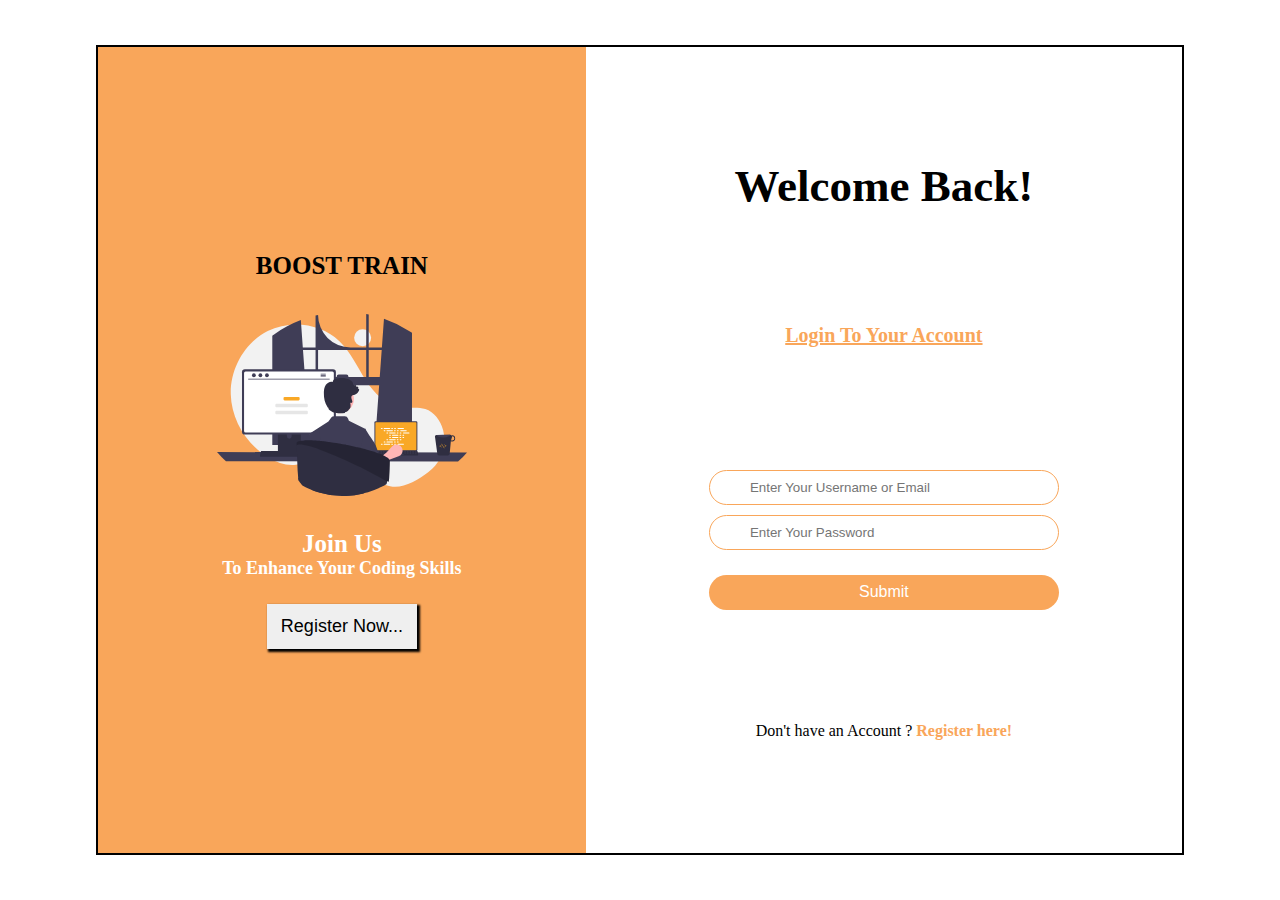
==== index.html @ 43200cd0 "second commit" ====
<!DOCTYPE html>
<html lang="en">

<head>
    <meta charset="UTF-8">
    <meta http-equiv="X-UA-Compatible" content="IE=edge">
    <meta name="viewport" content="width=device-width, initial-scale=1.0">
    <link rel="stylesheet" href="index.css">
    <script type="text/javascript" src="validation.js"></script>
    <title>Login</title>
</head>

<body>
    <div id="main">
        <div id="left">
            <h2>BOOST TRAIN</h2>
            <img src="./images/left_img.svg" width="250px" height="250px" alt="">
            <h3>Join Us</h3>
            <h5>To Enhance Your Coding Skills</h5>
            <button type="submit" onclick="location.href = 'register.html'">Register Now...</button>
        </div>
        <div id="right">
            <h1>Welcome Back!</h1>
            <p id="text1">Login To Your Account</p>
            <form id="form">
                <input type="text" id="username" required placeholder="Enter Your Username or Email">
                <input type="password" id="password" required placeholder="Enter Your Password">
                <button id="submit" type="submit" onclick="validationLogin()">Submit</button>
            </form>
            <p>Don't have an Account ? <span>Register here!</span></p>
        </div>
    </div>



    <script type="text/javascript" src="validation.js"></script>
</body>

</html>
---- index.css ----
* {
    padding: 0;
    margin: 0;
    box-sizing: border-box;
}

body {
    background: white;
    width: 100%;
    height: 100vh;
    display: flex;
    flex-direction: column;
    align-items: center;
    justify-content: center;
}

#main {
    border: 2px solid black;
    width: 85%;
    height: 90vh;
    display: flex;
    background: white;
}

#main #left h2 {

    font-size: 25px;
}

#main #left h3 {
    color: white;
    font-size: 25px;
}

#main #left h5 {
    color: white;
    font-size: 18px;
}

#main #left p {
    color: white;
    border: 1px solid white;
    width: 120px;
    height: 30px;
    text-align: center;
    margin-top: 20px;

}

#main #left button {
    margin-top: 25px;
    width: 150px;
    height: 45px;
    border: none;
    box-shadow: 2px 2px 2px 1px;
    font-size: 18px;
}

#main #left {
    display: flex;
    flex-direction: column;
    justify-content: center;
    align-items: center;
    background: #F9A65A;
    width: 45%;
}

#main #right #text1 {
    color: #F9A65A;
    font-weight: bold;
    text-decoration: underline;
    font-size: 20px;
}

#main #right p>span {
    color: #F9A65A;
    font-weight: bold;
}

#main #right {
    display: flex;
    flex-direction: column;
    justify-content: space-evenly;
    align-items: center;
    background: white;
    width: 55%;
}


#main #right {
    background: white;

}

#main #right h1 {
    font-size: 45px;
}

#main #right #form {
    display: flex;
    flex-direction: column;
}

#main #right #form input {
    border: 1px solid #F9A65A;

    text-indent: 40px;
    width: 350px;
    height: 35px;
    margin-top: 10px;
    border-radius: 50px;
}

#main #right #form button {
    width: 350px;
    height: 35px;
    margin-top: 25px;
    border-radius: 50px;
    background: #F9A65A;
    color: white;
    font-size: 16px;
    border: none;
}


@media screen and (max-width: 990px) {
    #form .main-input input {
        width: 600px;
        height: 52px;
        border-radius: 5px;
        border: 1px solid black;
        padding: 5px;
        margin-top: 10px;
        margin-bottom: 10px;
        text-indent: 8px;
        outline: none;
    }

    #form .main-input label {
        color: white;
        font-family: 'Franklin Gothic Medium', 'Arial Narrow', Arial, sans-serif;
        font-size: 35px;
    }

    #form>h2 {
        color: rgb(255, 255, 255);
        font-size: 70px;
    }

    #form {
        width: 90%;
    }

    #form #submit {
        height: 60px;
        width: 600px;
        font-size: 35px;
    }
}



@media screen and (max-width: 550px) {
    #form .main-input input {
        width: 300px;
        height: 32px;
        border-radius: 5px;
        border: 1px solid black;
        padding: 5px;
        margin-top: 10px;
        margin-bottom: 10px;
        text-indent: 8px;
        outline: none;
    }

    #form {
        width: 80%;
    }

    #form #submit {
        height: 40px;
        width: 300px;
    }
}


@media screen and (max-width: 390px) {
    #form .main-input input {
        width: 230px;
        height: 28px;
        border-radius: 5px;
        border: 1px solid black;
        padding: 5px;
        margin-top: 10px;
        margin-bottom: 10px;
        text-indent: 8px;
        outline: none;
    }

    #form .main-input label {
        color: white;
        font-family: 'Franklin Gothic Medium', 'Arial Narrow', Arial, sans-serif;
        font-size: 15px;
    }

    #form>h2 {
        color: rgb(255, 255, 255);
        font-size: 40px;
    }

    #form {
        width: 75%;
        height: 70vh;
    }

    #form #submit {
        height: 35px;
        width: 230px;
        font-size: 20px;
    }
}
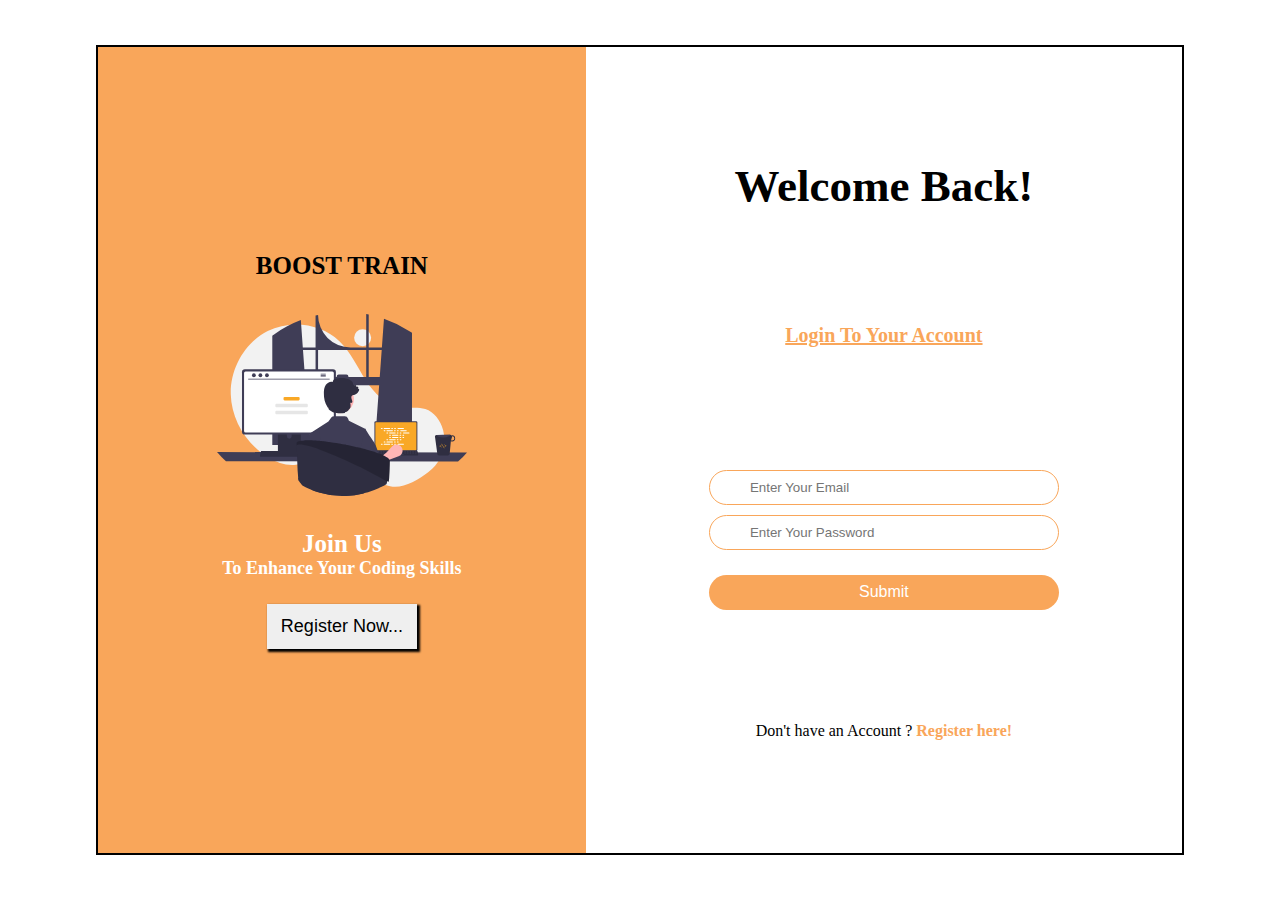
==== commit b8c7c502: "third commit" ====
--- a/index.html
+++ b/index.html
@@ -23,11 +23,11 @@
             <h1>Welcome Back!</h1>
             <p id="text1">Login To Your Account</p>
             <form id="form">
-                <input type="text" id="username" required placeholder="Enter Your Username or Email">
+                <input type="text" id="username" required placeholder="Enter Your Email">
                 <input type="password" id="password" required placeholder="Enter Your Password">
                 <button id="submit" type="submit" onclick="validationLogin()">Submit</button>
             </form>
-            <p>Don't have an Account ? <span>Register here!</span></p>
+            <p>Don't have an Account ? <span onclick="location.href = 'register.html'">Register here!</span></p>
         </div>
     </div>
 
--- a/index.css
+++ b/index.css
@@ -54,6 +54,7 @@
     border: none;
     box-shadow: 2px 2px 2px 1px;
     font-size: 18px;
+    cursor: pointer;
 }
 
 #main #left {
@@ -75,6 +76,7 @@
 #main #right p>span {
     color: #F9A65A;
     font-weight: bold;
+    cursor: pointer
 }
 
 #main #right {
@@ -120,6 +122,7 @@
     color: white;
     font-size: 16px;
     border: none;
+    cursor: pointer;
 }
 
 
@@ -155,6 +158,7 @@
         height: 60px;
         width: 600px;
         font-size: 35px;
+        cursor: pointer;
     }
 }
 
